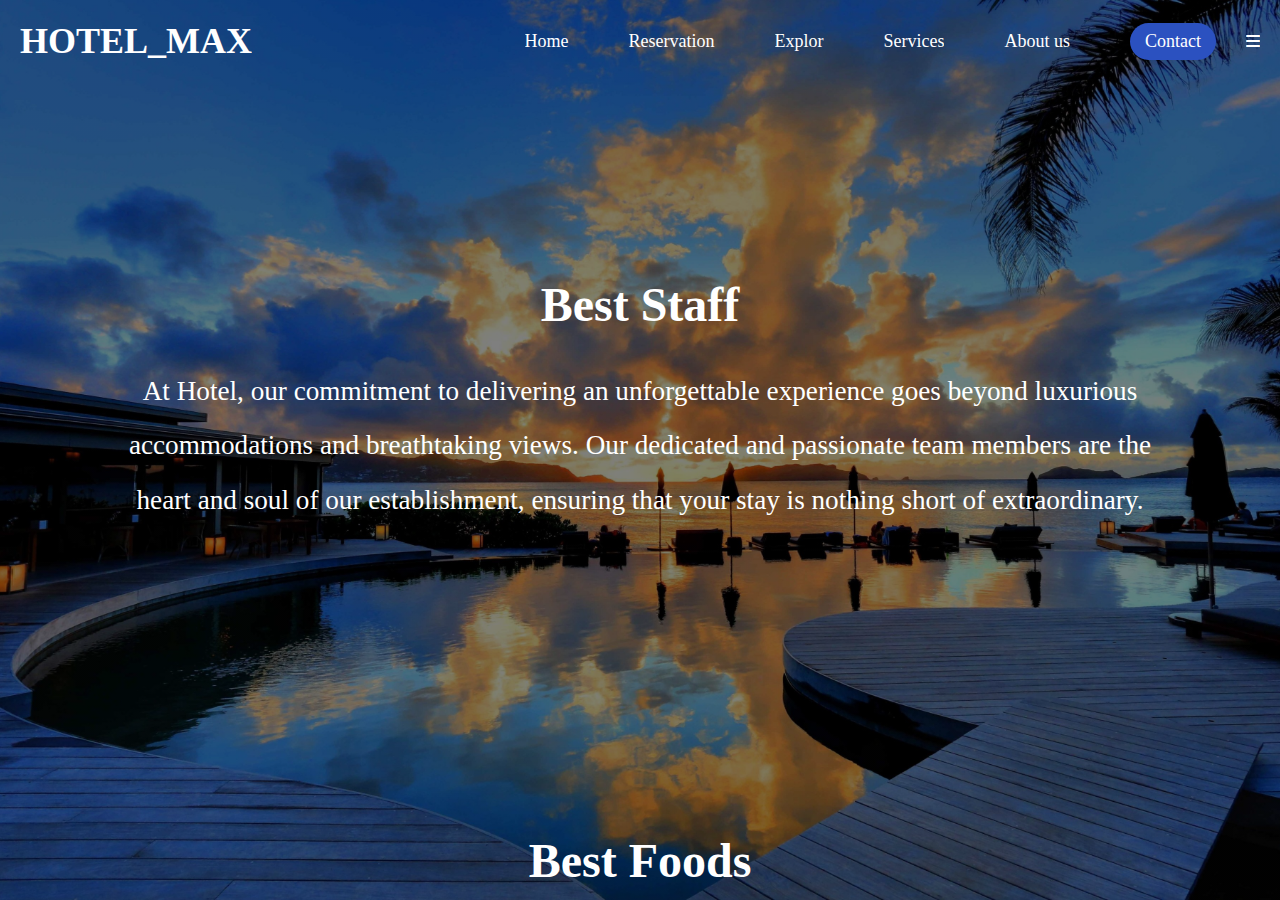
==== aboutus.html @ 1481a4f7 "implemented footer in About us page" ====
<!DOCTYPE html>
<html lang="en">
<head>
    <meta charset="UTF-8">
    <meta name="viewport" content="width=device-width, initial-scale=1.0">
    <title>Document</title>
    <link rel="stylesheet" href="aboutus.css">
    <link rel="stylesheet" href="https://cdn.jsdelivr.net/npm/swiper@8/swiper-bundle.min.css" />
    <!-- font awesom cdn link  -->
    <link rel="stylesheet" href="https://cdnjs.cloudflare.com/ajax/libs/font-awesome/6.2.0/css/all.min.css">
</head>
<body>
   <nav class="navbar1">
      <h1 class="logo">HOTEL_MAX</h1>

      <ul class="nav-links" >
          <li><a href="index.html">Home</a></li>   
          <li><a href="/reservation.html">Reservation</a></li>   
          <li><a href="/explor.html">Explor</a></li>   
          <li><a href="/services.html">Services</a></li>   
          <li><a href="/aboutus.html">About us</a></li>   
          <li class="ctn"><a href="#">Contact</a></li>
          <i class="fa-solid fa-bars" id="menu-icon1"></i>
         </ul>

      

  </nav>
  <header>
   <section class="about" id="about">

      <div class="row">
         <div class="image">
            <img src="img/hotel-staff3.webp " alt="">
         </div>
         <div class="content">
            <h3>best staff</h3>
            <p>At Hotel, our commitment to delivering an unforgettable experience goes beyond luxurious accommodations and breathtaking views. Our dedicated and passionate team members are the heart and soul of our establishment, ensuring that your stay is nothing short of extraordinary.</p>
         </div>
      </div>
   
      <div class="row revers">
         <div class="image">
            <img src="img/food.avif" alt="">
         </div>
         <div class="content">
            <h3>best foods</h3>
            <p>In the realm of hospitality, gastronomic delights are a vital component of the overall guest experience. A section dedicated to showcasing the best foods on your hotel booking website can entice and captivate visitors, giving them a taste of the culinary excellence they can expect during their stay. Here's what you can write near the "Best Foods" section on your hotel booking website:</p>
         </div>
      </div>
   
      <div class="row">
         <div class="image">
            <img src="img/about-img-3.jpg" alt="">
         </div>
         <div class="content">
            <h3>swimming pool</h3>
            <p>The swimming pool is often a major attraction for guests when booking a hotel. It represents relaxation, recreation, and a luxurious experience. When showcasing the swimming pool on your hotel booking website, you want to emphasize its features, benefits, and the unique experience it offers to potential guests. Here's how you can effectively highlight the swimming pool on your website:</p>
         </div>
      </div>
   
   </section>

   <footer>
      <div class="#">
          <!-- footer section starts  -->

<section class="footer">
   <div class="footerouter">
   <div class="box-container">

      <div class="box">
         <a href="tel:1234567890"><i class="fas fa-phone"></i>6789546778</a>
         <a href="tel:1112223333"><i class="fas fa-phone"></i>9978945689</a>
         <a href="mailto:ydpatel0309@gmail.com"><i class="fas fa-envelope"></i> ydpatel0309@gmail.com</a>
         <a href="#"><i class="fas fa-map-marker-alt"></i> punjab, india - 144401</a>
      </div>

      <div class="box">
         <a href="index.html">home</a>
         <a href="/aboutus.html">about</a>
         <a href="/reservation.html">reservation</a>
         <a href="/explor.html">Explor</a>
         <!-- <a href="#reviews">reviews</a> -->
      </div>

      <div class="box">
         <a href="#">twitter <i class="fab fa-twitter"></i></a>
         <a href="https://www.instagram.com/patelyash_39/">instagram <i class="fab fa-instagram"></i></a>
         <a href="https://www.linkedin.com/in/yash-patel-986787222/">linkedin <i class="fab fa-linkedin"></i></a>
      </div>

   </div>
   <div class="creditouter">
   <div class="credit">&copy; Visit this Website </div>
</div>
</div>

</section>
      </div>
   </footer>
  </header>
  
    
</body>
</html>
---- aboutus.css ----
*
{
    margin: 0;
    padding: 0;
    box-sizing: border-box;
    overflow-x: hidden;
}
header{
    width: 100vw;
    height: 100vh;
    background-image:linear-gradient(rgba(0,0,0,0.5),rgba(0,0,0,0.5)),url('img/about-bg.jpg');
    background-position: bottom;
    background-size: cover;
    background-position: fixed;
    background-attachment: fixed;
     
}

.navbar1 a{
    text-decoration: none;
    color: #001861;
}
.ctn{
    padding: 8px 15px;
    background: #2b51c0;
    border-radius: 30px;    
}

.navbar1
{
    display: flex;
    position: absolute;
    top: 0;
    left: 0;
    width: 100%;
    justify-content: space-between;
    padding: 20px;
    color: white;

}
ul
{
    list-style: none;
}
.nav-links
{
    display: flex;
    align-items: center;
}
.nav-links li{
    margin:0 30px;
}
.nav-links a{
   
    font-size: large;
    color: white;
}
.logo
{
    font-size: 4vmin;
   
}

/* --------------------------upto background and nav bar completed-------------------------------------- */
.about .row{
   box-sizing: border-box;
   padding:100px;
   display: flex;
   flex-wrap: wrap;
   gap: 1.5rem;
   text-align: center;
   align-items: center;
   margin-top: 15vh;
  
}

.about .row .image{
   flex: 1 1 40rem;
   background-position: center;
   background-size: contain;
   /* height:50%; */
}

.about .row .image img{
   width: 40rem;
   border-radius: .5rem;
}

.about .row .content{
   flex:1 1 40rem;
   color: white;
}

.about .row .content h3{
   font-size: 3rem;
   color: var(--sub-color);
   text-transform: capitalize;
   margin-bottom: 1rem;
}

.about .row .content p{
   line-height: 2;
   padding: 1rem 0;
   font-size: 1.7rem;
   color: var(--sub-color);
}

.about .row.revers{
   flex-flow: row-reverse;
   margin: 3rem 0;
   flex-wrap: wrap;
}
footer{
    height: 51vh;
    background-color:rgba(0, 0, 0, 0.728);
    color: white;
    box-sizing: border-box;
    width: 100%;
    padding: 7px;
    /* display: flex;
    justify-content: center;
    align-items: center; */
    
    
}

.footer .box-container{
    display: grid;
    grid-template-columns: repeat(auto-fit, minmax(30rem, 1fr));
    gap: 1.5rem;
    justify-content: center;
    align-items: flex-start;
    /* padding-bottom: 3rem; */
 }
 
 .footer .box-container .box a{
    display: block;
    font-size:1.3em;
    color: var(--sub-color);
    padding: .5rem ;
    text-decoration: none;
 }
 
 .footer .box-container .box a:hover{
    color: var(--white);
 }
 
 .footer .box-container .box:first-child i{
    margin-right: 1.7rem;
 }
 
 .footer .box-container .box:nth-child(2){
    text-align: center;
 }
 
 .footer .box-container .box:last-child{
    text-align:right;
 }
 
 .footer .box-container .box:last-child i{
    margin-left: 1.7rem;
 }
 
 .credit{
    border-radius: .5rem;
    padding: 2rem;
    text-align: center;
    color: var(--main-color);
    background-color:hsla(34, 57%, 70%, 0.2) ;
    font-size: 1.5rem;
    width: 70%;
    
    /* margin-bottom: 8rem; */
 }
 .creditouter
 {
    display: flex;
    justify-content: center;
    margin-top: 30px;
 }
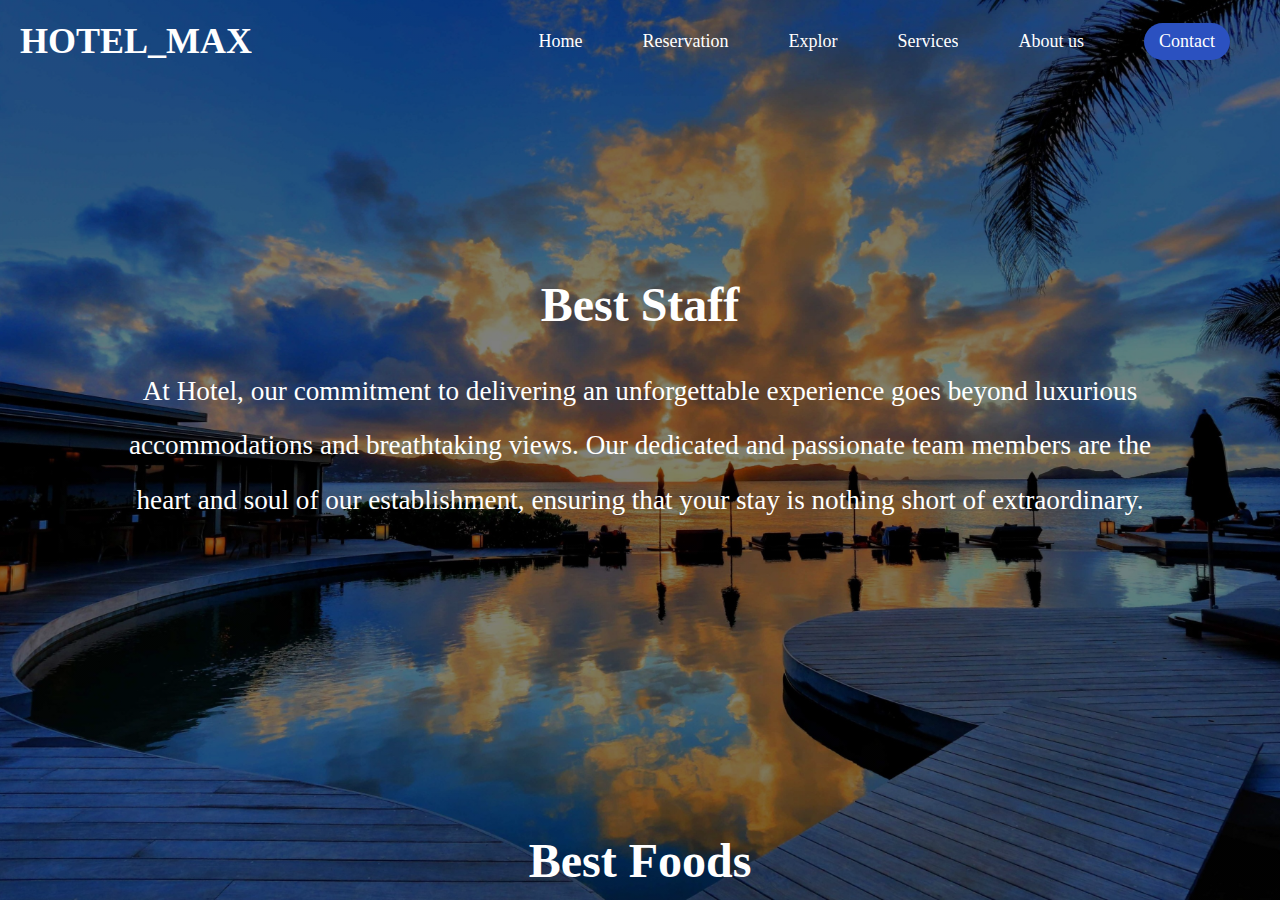
==== commit 91010ece: "improvised the responsive nav bar" ====
--- a/aboutus.html
+++ b/aboutus.html
@@ -15,16 +15,26 @@
 
       <ul class="nav-links" >
           <li><a href="index.html">Home</a></li>   
-          <li><a href="/reservation.html">Reservation</a></li>   
-          <li><a href="/explor.html">Explor</a></li>   
-          <li><a href="/services.html">Services</a></li>   
-          <li><a href="/aboutus.html">About us</a></li>   
-          <li class="ctn"><a href="#">Contact</a></li>
-          <i class="fa-solid fa-bars" id="menu-icon1"></i>
+          <li><a href="./reservation.html">Reservation</a></li>   
+          <li><a href="./explor.html">Explor</a></li>   
+          <li><a href="./services.html">Services</a></li>   
+          <li><a href="./aboutus.html">About us</a></li>   
+          <li class="ctn"><a href="./aboutus.html#footer">Contact</a></li>
          </ul>
-
-      
-
+         
+         <div class="dropdown">
+            <i class="fa-solid fa-bars" id="menu-icon"></i>
+                <div class="side-bar">
+                    <ul  class="navlist1" type="none">
+                        <li><a href="index.html">Home</a></li><hr>
+                        <li><a href="./reservation.html">Reservation</a></li><hr>
+                        <li><a href="./explor.html">Explor</a></li><hr>
+                        <li><a href="./services.html">Services</a></li><hr>
+                        <li><a href="./aboutus.html">About us</a></li><hr>
+                        <li><a href="./aboutus.html#footer">Contact</a></li>
+                    </ul>
+                </div>
+            </div>
   </nav>
   <header>
    <section class="about" id="about">
@@ -61,11 +71,61 @@
    
    </section>
 
+   <!-- services section starts  -->
+
+<section class="services">
+
+   <div class="box-container">
+
+      <div class="box">
+         <img src="img/icon-1.png" alt="">
+         <h3>food & drinks</h3>
+         <p>In the realm of hospitality, gastronomic delights are a vital component of the overall guest experience. A section dedicated to showcasing the best foods on your hotel booking website can entice and captivate visitors, giving them a taste of the culinary excellence they can expect during their stay. Here's what you can write near the "Best Foods" section on your hotel booking website:</p>
+      </div>
+
+      <div class="box">
+         <img src="img/icon-2.png" alt="">
+         <h3>outdoor dining</h3>
+         <p>Incorporating an outdoor dining section on your hotel booking website can be a delightful way to showcase an additional dimension of your establishment's offerings. It allows potential guests to envision themselves enjoying delectable meals, refreshing drinks, and captivating views in a charming outdoor setting. Here's how you can convey the appeal of outdoor dining on your hotel booking website:
+
+         </p>
+      </div>
+
+      <div class="box">
+         <img src="img/icon-3.png" alt="">
+         <h3>beach view</h3>
+         <p>Welcome to Hotel, where the tranquility of the ocean meets the comfort of luxury accommodations. Immerse yourself in the beauty of nature with our breathtaking beach view rooms, offering a picturesque panorama of sand, sea, and sky. Our beach view accommodations provide the perfect setting for an unforgettable escape, combining the soothing sounds of waves with the elegance and convenience you deserve.</p>
+      </div>
+
+      <div class="box">
+         <img src="img/icon-4.png" alt="">
+         <h3>decorations</h3>
+         <p>In the realm of hotel booking websites, the visual appeal and ambiance of your accommodations play a pivotal role in attracting potential guests. Highlighting the decor of your hotel not only entices visitors but also provides them with a glimpse of the unique atmosphere they can expect during their stay. Here's how you can eloquently describe the decoration aspect on your hotel booking website:</p>
+      </div>
+
+      <div class="box">
+         <img src="img/icon-5.png" alt="">
+         <h3>swimming pool</h3>
+         <p>The swimming pool is often a major attraction for guests when booking a hotel. It represents relaxation, recreation, and a luxurious experience. When showcasing the swimming pool on your hotel booking website, you want to emphasize its features, benefits, and the unique experience it offers to potential guests. Here's how you can effectively highlight the swimming pool on your website:</p>
+      </div>
+
+      <div class="box">
+         <img src="img/icon-6.png" alt="">
+         <h3>resort beach</h3>
+         <p> where the allure of the sea meets the luxury of a world-class resort. Nestled along the pristine shores of [Beach Name], our beachfront resort offers an unparalleled escape into a realm of tranquility and rejuvenation. Prepare to immerse yourself in the beauty of nature, indulge in lavish amenities, and create cherished memories against the backdrop of the shimmering ocean.</p>
+      </div>
+
+   </div>
+
+</section>
+
+<!-- services section ends -->
+
    <footer>
       <div class="#">
           <!-- footer section starts  -->
 
-<section class="footer">
+<section class="footer" id="footer">
    <div class="footerouter">
    <div class="box-container">
 
@@ -78,9 +138,9 @@
 
       <div class="box">
          <a href="index.html">home</a>
-         <a href="/aboutus.html">about</a>
-         <a href="/reservation.html">reservation</a>
-         <a href="/explor.html">Explor</a>
+         <a href="./aboutus.html">about</a>
+         <a href="./reservation.html">reservation</a>
+         <a href="./explor.html">Explor</a>
          <!-- <a href="#reviews">reviews</a> -->
       </div>
 
--- a/aboutus.css
+++ b/aboutus.css
@@ -4,7 +4,13 @@
     padding: 0;
     box-sizing: border-box;
     overflow-x: hidden;
-}
+    
+}
+/* for hidinag the scroll bar but still able to scroll */
+::-webkit-scrollbar {
+   display: none;
+}
+
 header{
     width: 100vw;
     height: 100vh;
@@ -141,10 +147,10 @@
     text-decoration: none;
  }
  
- .footer .box-container .box a:hover{
+ /* .footer .box-container .box a:hover{
     color: var(--white);
  }
- 
+  */
  .footer .box-container .box:first-child i{
     margin-right: 1.7rem;
  }
@@ -178,3 +184,94 @@
     justify-content: center;
     margin-top: 30px;
  }
+
+/* srvice css */
+.services
+{
+  color: white;
+}
+ .services .box-container{
+   /* display: grid; */
+   /* grid-template-columns: repeat(auto-fit, minmax(25rem,)); */
+   /* gap: 1rem; */
+   justify-content: center;
+   /* align-items: flex-start; */
+   background-color:hsla(0, 0%, 0%, 0.482) ;
+}
+
+.services .box-container .box{
+   padding: 2rem;
+   text-align: center;
+}
+
+.services .box-container .box img{
+   height: 7rem;
+   margin-bottom: 1rem;
+}
+
+.services .box-container .box h3{
+ 
+   text-transform: capitalize;
+   margin: 1rem 0;
+}
+
+.services .box-container .box p{
+   line-height: 2;
+   font-size: 1.5rem;
+}
+
+#menu-icon {
+   color: white;
+   font-size: 20px;
+   cursor: pointer;
+   margin-right:30px;
+   /* display: none;  */
+
+}
+
+.side-bar
+{
+    
+    background-color: rgb(209, 121, 27);
+    display:none;
+    padding-left: -20p;
+    box-sizing: border-box;
+    
+
+
+}
+.dropdown:hover .side-bar
+{
+    display: block;
+    position: absolute;
+    right: 5%;
+
+}
+.side-bar ul{
+    display: block;
+
+}
+.side-bar ul li{
+
+margin-right: 15px;
+}
+.dropdown
+{
+    display: none;
+    height: 150px;
+
+}
+.navlist1 a{
+    font-size: larger;
+    margin-left: 20px;
+}
+@media only screen and (max-width: 1000px){
+    .dropdown{
+        display: block;
+    }    
+    .nav-links
+    {
+        display: none;
+    }
+}
+
